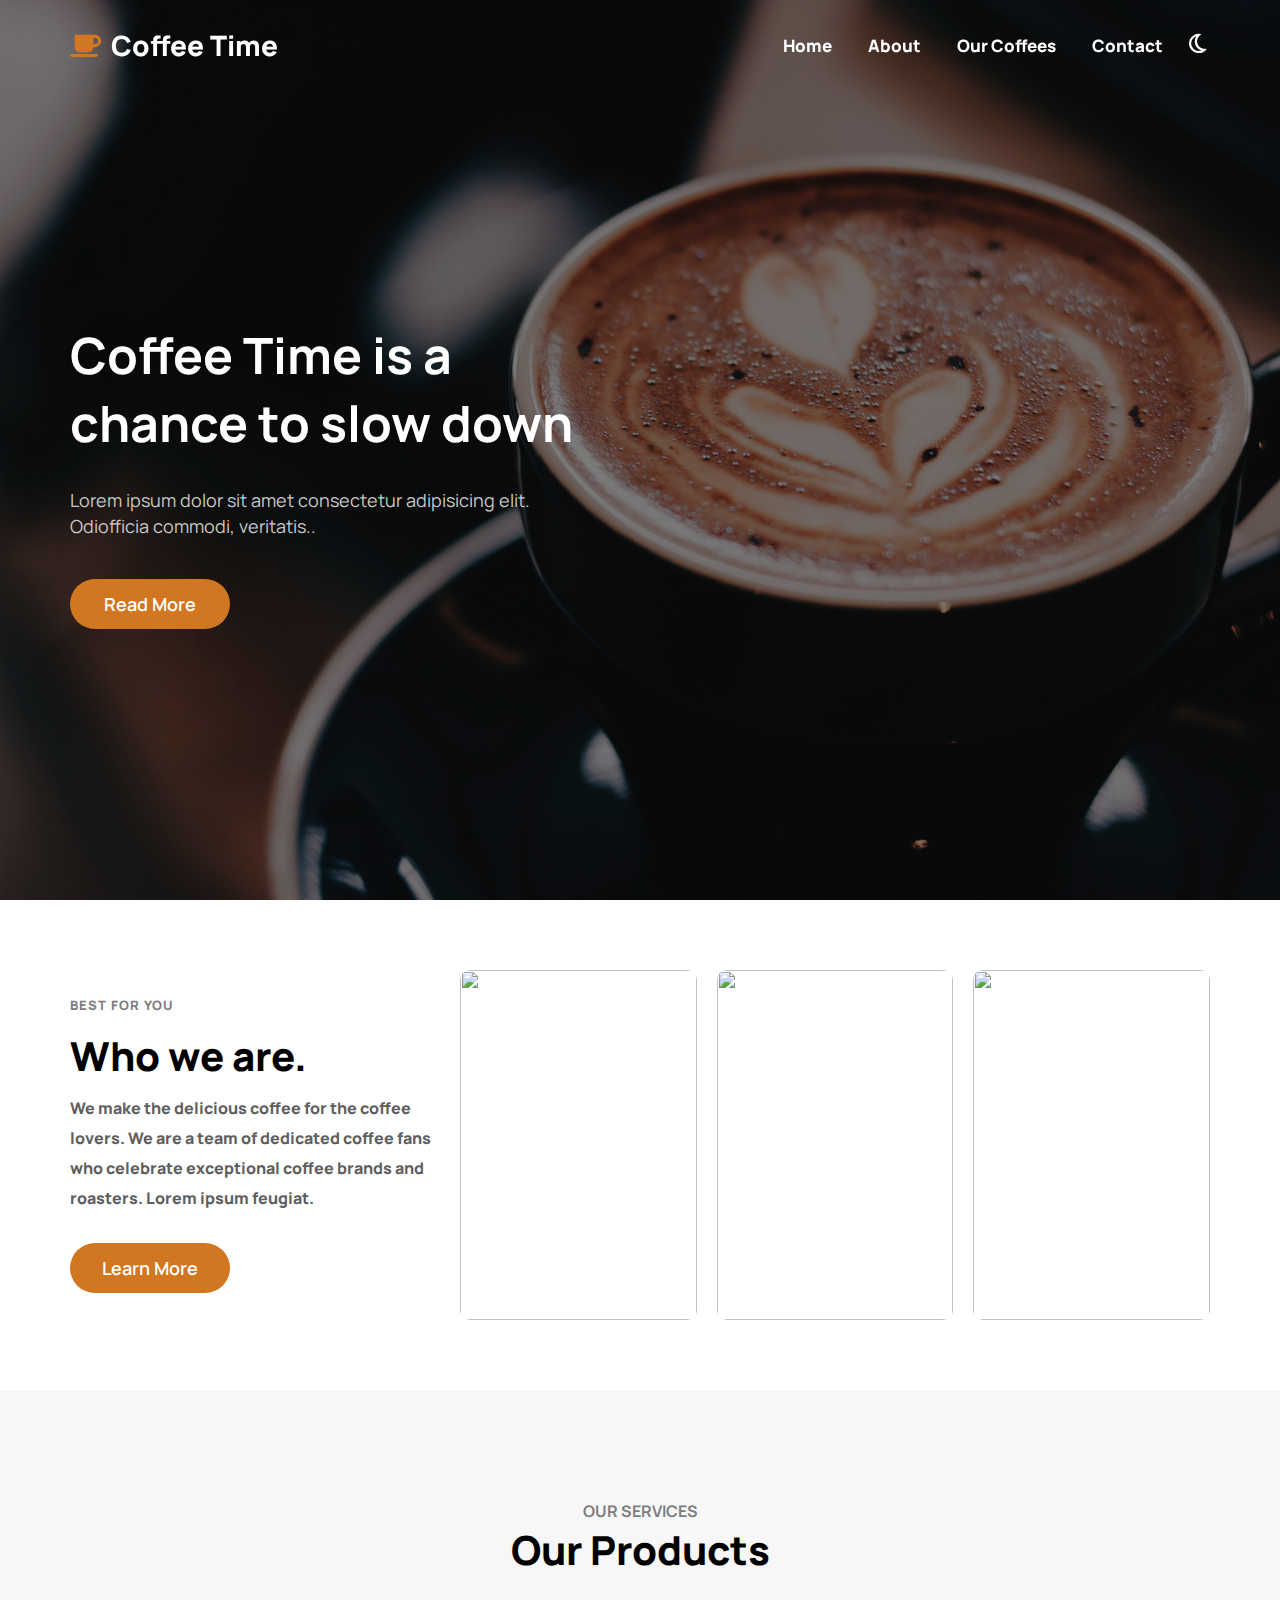
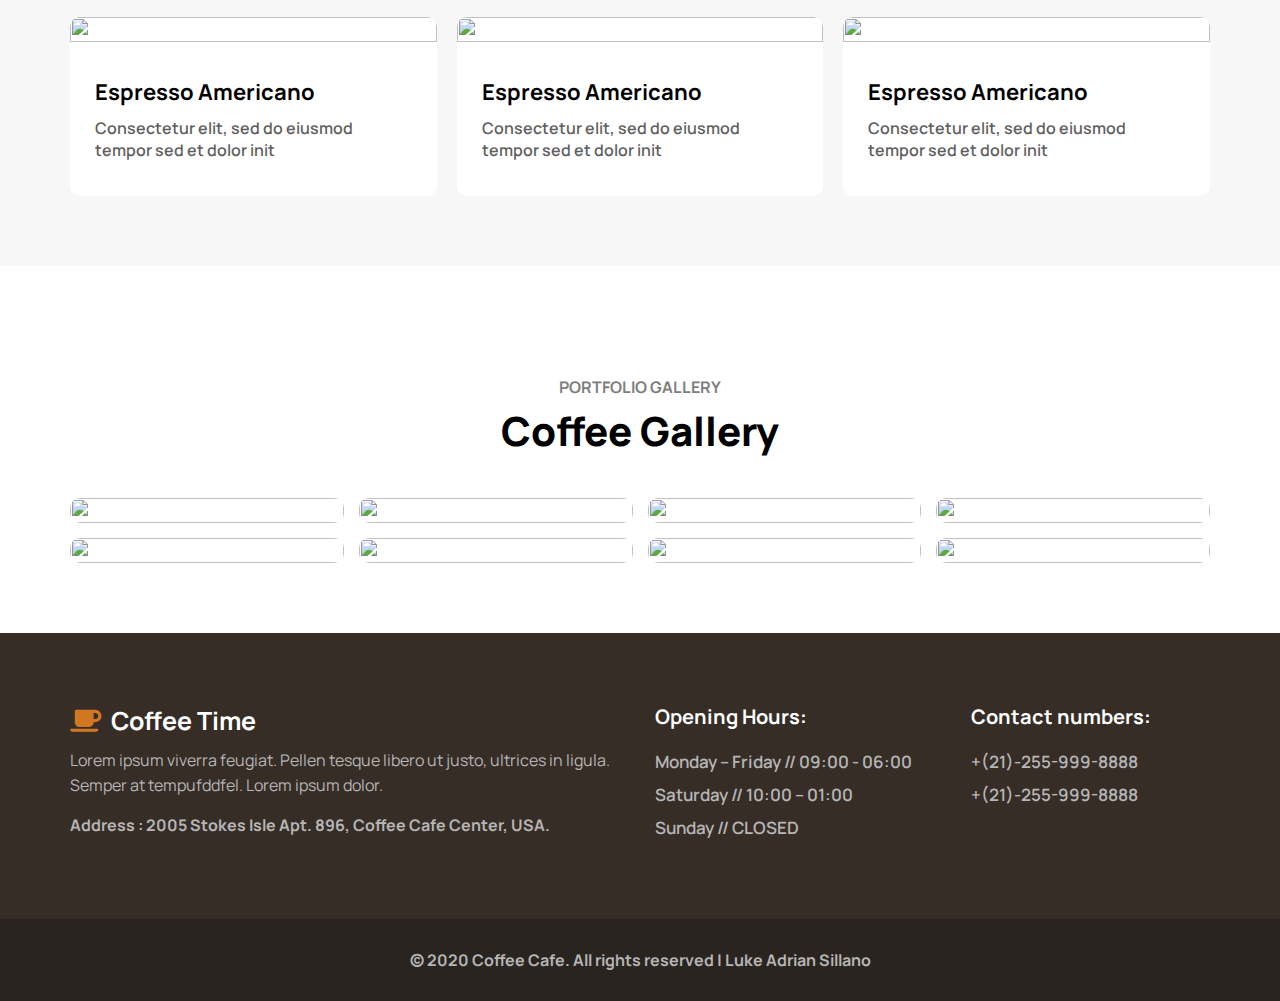
==== index.html @ d80d9db8 "first commit" ====
<!DOCTYPE html>
<html lang="en">
<head>
    <meta charset="UTF-8">
    <meta http-equiv="X-UA-Compatible" content="IE=edge">
    <meta name="viewport" content="width=device-width, initial-scale=1.0">
    <title>Coffee Time</title>
    <link rel="stylesheet" href="style.css">
    
 <!-- font-awesome -->
 <link rel="stylesheet" href="https://cdnjs.cloudflare.com/ajax/libs/font-awesome/6.0.0/css/all.min.css" integrity="sha512-9usAa10IRO0HhonpyAIVpjrylPvoDwiPUiKdWk5t3PyolY1cOd4DSE0Ga+ri4AuTroPR5aQvXU9xC6qOPnzFeg==" crossorigin="anonymous" referrerpolicy="no-referrer" />

 <!-- fonts -->
 <link rel="preconnect" href="https://fonts.googleapis.com">
<link rel="preconnect" href="https://fonts.gstatic.com" crossorigin>
<link href="https://fonts.googleapis.com/css2?family=Manrope:wght@200;300;400;500;600;700;800&display=swap" rel="stylesheet">


</head>
<body>
    <div class="main">
        <div navBg class="navigation_container">
            <nav>
                <div class="logo">
                    <i class="fa-solid fa-mug-saucer"></i>
                    <h4 navFonts>Coffee Time</h4>
                </div>
                <div class="mybar" id="trigger_bar">
                    <i navFonts class="fa-solid fa-bars"></i>
                </div>
                <ul listbg class="list">
                    <li><a navli href="">Home</a></li>
                    <li><a navli href="./about.html">About</a></li>
                    <li><a navli href="./ourcoffees.html">Our Coffees</a></li>
                    <li><a navli href="./contactus.html">Contact</a></li>
                </ul>
                <div id="darkMode_toggle" class="dark_mode">
                    <i id="sun" navFonts class="fa-solid fa-sun"></i>
                    <i id="moon" navFonts  class="fa-regular fa-moon"></i>
                </div>
            </nav>
        </div>
        <div class="landing">
            <div class="landing_opac">
                <div class="landing_content_wrapper">
                    <div class="main_content">
                        <h4>Coffee Time is a chance to slow down</h4>
                        <p >Lorem ipsum dolor sit amet consectetur adipisicing elit. Odiofficia commodi, veritatis..</p>
                        <button class="read_more">Read More</button>
                    </div>
                </div>
            </div>
        </div>
        <div dataBg class="who_container">
            <div class="who_content_wrapper">
                <div class="who_content">
                    <p>BEST FOR YOU</p>
                    <h4 navFonts>Who we are.</h4>
                    <p fontsDarkmode>We make the delicious coffee for the coffee lovers. We are a team of dedicated coffee fans who celebrate exceptional coffee brands and roasters. Lorem ipsum feugiat.</p>
                    <button class="myBtn">
                        Learn More
                    </button>
                </div>
                <div class="who_images">
                    <img data-img loading="lazy" src="./img/coffeeLoading.gif" data-src="./img/portrait_pexels-chevanon-photography-302900.jpg" alt="">
                    <img data-img loading="lazy" src="./img/coffeeLoading.gif" data-src="./img/portrait_pexels-chevanon-photography-312418.jpg" alt="">
                    <img data-img loading="lazy" src="./img/coffeeLoading.gif" data-src="./img/portrait_pexels-tyler-nix-2396220.jpg" alt="">
                </div>
            </div>
        </div>

        <div class="products">
            <div class="products_wrapper">
                <div class="product_header">
                    <p>OUR SERVICES</p>
                    <h1 navFonts>Our Products</h1>
                </div>
                <div class="card_wrapper">
                    <div class="product_card">
                        <img data-img loading="lazy" src="./img/coffeeLoading.gif" data-src="./img/pexels-burst-374147.jpg" alt="">
                        <div class="card_content">
                            <h4 navFonts>Espresso Americano</h4>
                            <p fontsDarkmode>Consectetur elit, sed do eiusmod tempor sed et dolor init</p>
                        </div>
                    </div>
                    <div class="product_card">
                        <img data-img loading="lazy" src="./img/coffeeLoading.gif" data-src="./img/pexels-chevanon-photography-302899.jpg" alt="">
                        <div class="card_content">
                            <h4 navFonts>Espresso Americano</h4>
                            <p fontsDarkmode>Consectetur elit, sed do eiusmod tempor sed et dolor init</p>
                        </div>
                    </div>
                    <div class="product_card">
                        <img data-img loading="lazy" src="./img/coffeeLoading.gif" data-src="./img/pexels-jason-villanueva-851555.jpg" alt="">
                        <div class="card_content">
                            <h4 navFonts>Espresso Americano</h4>
                            <p fontsDarkmode>Consectetur elit, sed do eiusmod tempor sed et dolor init</p>
                        </div>
                    </div>
                </div>
            </div>
        </div>
   
        <div class="photo_gallery_container">
            <div class="photo_wrapper">
                <div class="photo_header">
                    <p>PORTFOLIO GALLERY</p>
                    <h4 navFonts>Coffee Gallery</h4>
                </div>
                <div class="photo_img_wrapper">
                    <div class="img">
                        <img data-img loading="lazy" data-src="./img/gallery.jpg" src="./img/coffeeLoading.gif" alt="">
                        <div class="hover_effect">
                            <h4>Perfect Cup</h4>
                            <p>Cup of Coffee / Filtered</p>
                        </div>
                    </div>
                    <div class="img">
                        <img data-img class="coffeeimg" loading="lazy" data-src="./img/gallery1.jpg" src="./img/coffeeLoading.gif" alt="">
                        <div class="hover_effect">
                            <h4>Bake Beans</h4>
                            <p>Cup of Coffee / Filtered</p>
                        </div>
                    </div>
                    <div class="img">
                        <img data-img class="coffeeimg" loading="lazy" data-src="./img/gallery2.jpg" src="./img/coffeeLoading.gif" alt="">
                        <div class="hover_effect">
                            <h4>Mocha</h4>
                            <p>Filtered / Mornings</p>
                        </div>
                    </div>
                    <div class="img">
                        <img data-img class="coffeeimg" loading="lazy" data-src="./img/gallery3.jpg" src="./img/coffeeLoading.gif" alt="">
                        <div class="hover_effect">
                            <h4>Black Coffee</h4>
                            <p>Cup of Coffee / Filtered</p>
                        </div>
                    </div>
                    <div class="img">
                        <img data-img class="coffeeimg" loading="lazy" data-src="./img/gallery4.jpg" src="./img/coffeeLoading.gif" alt="">
                        <div class="hover_effect">
                            <h4>Macchiato</h4>
                            <p>Aroma / Filtered</p>
                        </div>
                    </div>
                    <div class="img">
                        <img data-img class="coffeeimg" loading="lazy" data-src="./img/gallery5.jpg" src="./img/coffeeLoading.gif" alt="">
                        <div class="hover_effect">
                            <h4>Coffee Cup</h4>
                            <p>Cup of Coffee / Filtered</p>
                        </div>
                    </div>
                    <div class="img">
                        <img data-img class="coffeeimg" loading="lazy" data-src="./img/pexels-tirachard-kumtanom-347144.jpg" src="./img/coffeeLoading.gif" alt="">
                        <div class="hover_effect">
                            <h4>Filtered Coffee</h4>
                            <p>Cup of Coffee / Filtered</p>
                        </div>
                    </div>
                    <div class="img">
                        <img data-img class="coffeeimg" loading="lazy" data-src="./img/pages2.jpg" src="./img/coffeeLoading.gif" alt="">
                        <div class="hover_effect">
                            <h4>Cappucinno</h4>
                            <p>Cup of Coffee / Filtered</p>
                        </div>
                    </div>
             
   
                </div>
            </div>
        </div>
        <div id="contact" class="opening_container">
            <div class="opening_wrapper">
                <div class="opening_hrs_loc_content">
                    <h4> <i class="fa-solid fa-mug-saucer"></i>Coffee Time</h4>
                    <p>Lorem ipsum viverra feugiat. Pellen tesque libero ut justo, ultrices in ligula. Semper at tempufddfel. Lorem ipsum dolor.</p>
                    <p>Address : 2005 Stokes Isle Apt. 896, Coffee Cafe Center, USA.</p>
                </div>
                <div class="opening_number_wrapper">
                    <div class="opening_content">
                        <h4>Opening Hours:</h4>
                        <p>Monday – Friday // 09:00 - 06:00</p>
                        <p>Saturday // 10:00 – 01:00</p>
                        <p>Sunday // CLOSED</p>
                    </div>
                    <div class="store_number">
                        <h4>Contact numbers:</h4>
                        <p> +(21)-255-999-8888</p>
                        <p> +(21)-255-999-8888</p>
                    </div>
                </div>
            </div>
        </div>
        <footer>
            <h4>© 2020 Coffee Cafe. All rights reserved | Luke Adrian Sillano</h4>
        </footer>
        <!-- <div class="contact">
            <div class="contact_wrapper">
                <div class="contact_header">
                    <p>Get in touch</p>
                    <h4>Get in touch with us</h4>
                </div>
                <div class="address_wrapper">
                    
                </div>
            </div>
        </div> -->
    </div>

    <script src="/app.js"></script>
</body>
</html>
---- style.css ----
/* font family */
/* font-family: 'Manrope', sans-serif; */
:root{
    --default: #1D9BF0;
    --darkmodebgdark: #2a2420;
    --darkmodebglight:#362d27;

    --lightmodebglight: #fff;
    --lightmodebgDark: #f7f7f7;
}
*{
    padding: 0;
    margin: 0;
    box-sizing: border-box;
    font-family: 'Manrope', sans-serif;
}
html{
    scroll-behavior: smooth;
}
.main{
}
.main .navigation_container{
    background: none;
    width: 100%;
    height: 90px;
    position: fixed;
    top: 0;
    left: 0;
    z-index: 9999;
    transition: 0.4s ease;
}
.main .navigation_container.sticky{
    background: #fff;
    height: 80px;
    color: #000;
}
.main .navigation_container.sticky nav .dark_mode i{
    color: #000;
}
.main .navigation_container nav .dark_mode .fa-sun{
    display: none;
}
.main .navigation_container.sticky nav .mybar{
    color: #000;
}
/* .main .navigation_container.sticky nav .logo .fa-mug-saucer{
    color: #000;
} */
.main .navigation_container.sticky nav .logo h4{
    color: #000;
}
.main .navigation_container.sticky nav .list li a{
    color: #000;
}
.main .navigation_container.sticky nav .list{
    background: var(--lightmodebglight);
}
.main .navigation_container nav{
    width: 100%;
    height: 100%;
    margin: 0 auto;
    max-width: 1200px;

    display: flex;
    align-items: center;
    padding: 0 15px;
}

.main .navigation_container nav .dark_mode i {
    font-size: 22px;
    color: #fff; 
    cursor: pointer;
}
.main .navigation_container nav .dark_mode i:hover{
    color: #d17721;
}
.main .navigation_container nav .mybar{
    margin-left: 15px;
    font-size: 22px;
    cursor: pointer;
    color: #fff;
}


.main .navigation_container nav .logo{
    flex: 1;

}

.main .navigation_container nav .logo{
    display: flex;
    align-items: center;
}
.main .navigation_container nav .logo .fa-mug-saucer{
    margin-right: 5px;
    font-size: 20px;
    color: #d17721;
}
.main .navigation_container nav .logo h4{
    font-family: 'Manrope', sans-serif;
    font-weight: 800;
    font-size: 20px;
    color: #fff;
}
.main .navigation_container nav .list{
    /* background: var(--lightmodebglight); */
    background: #fff;
    position: fixed;
    top: 70px;
    left: 0;
    right: 0;
    bottom: 0;
    /* height: 280px; */
    height: 0;
    visibility: hidden;
    opacity: 0;
    width: 100%;
    display: grid;
    align-items: center;
    grid-template-rows: repeat(4, 50px);
    /* justify-content: center; */
    grid-gap: 15px;
    padding: 20px 0;
    transition: 0.5s ease;
}
.main .navigation_container nav .list li{
    list-style: none;
    /* padding: 15px 0; */
    width: 100%;
    height: auto;
    /* background: pink; */
    text-align: center;
    display: flex;
    justify-content: center;
    align-items: center;
    margin-top: 0px;
    cursor: pointer;
    display: none;

}
.main .navigation_container nav .list.list_active{
    height: 280px;
    visibility: visible;
    opacity: 1;
}
.main .navigation_container nav .list.list_active li{
    display: block;
    cursor: pointer;
}
.main .navigation_container nav .list.list_active li a{
    color: #000;
}
.main .navigation_container nav .dark_mode{
    /* padding: 10px; */margin-left: 15px;
}

.main .navigation_container nav .list li a{
    text-decoration: none;
    font-family: 'Manrope', sans-serif; 
    font-size: 17px;
    color: #fff;
    font-weight: 800;
    transition: 0.4s ease;
}
.main .navigation_container nav .list li:hover a{
    color: #d17721 !important;
}

/* landing */
.main .landing{
    height: 100vh;
    width: 100%;
    background: url('./img/pexels-kevin-menajang-982612.jpg');
    background-position: center center;
    background-size: cover;
    background-repeat: no-repeat;
    position: relative;
}
.main .landing .landing_opac{
    height: 100%;
    width: 100%;
    position: absolute;
    top: 0;
    left: 0;
    background: rgba(0,0,0,0.5);
    display: flex;
    align-items: center;
    padding: 15px;
}

.main .landing .landing_opac .landing_content_wrapper{
    /* max-width: 554px; */
    margin: 0 auto;
    color: #fff;

}

.main .landing .landing_opac .landing_content_wrapper .main_content{
    /* padding: 15px; */
    max-width: 540px;
}
.main .landing .landing_opac .landing_content_wrapper h4{
    font-size: 30px;
}
.main .landing .landing_opac .landing_content_wrapper p{
    padding: 10px 0;
    font-size: 15px;
    color: rgb(201, 201, 201);
}
.main .landing .landing_opac .landing_content_wrapper .read_more{
    height: 50px;
    width: 160px;
    font-weight: 600;
    border-radius: 100px;
    border: none;
    background: #d17721;
    font-size: 18px;
    color: #fff;
    margin-top: 10px;
    cursor: pointer;
    transition: 0.4s ease;
}
.main .landing .landing_opac .landing_content_wrapper .read_more:hover{
    background: #be6b1d;
}


/* who */
.main .who_container{
    padding: 40px 15px;
    background: var(--lightmodebglight);
}
.main .who_container .who_content_wrapper{
    display: flex;
    flex-direction: column;
    max-width: 540px;
    margin: 0 auto;
}
.main .who_container .who_content_wrapper .who_content p:nth-child(1){
    font-size: 13px;
    font-weight: 600;
    text-transform: uppercase;
    line-height: 30px;
    letter-spacing: 1px;
    color: #7e7d7d;
    /* margin-bottom: 5px; */
}
.main .who_container .who_content_wrapper .who_content h4{
    font-size: 25px;
    font-weight: 800;
    margin: 8px 0;
}
.main .who_container .who_content_wrapper .who_content p:nth-child(3){
    font-size: 16px;
    color: #5f5f5f;
    margin-top: 10px;
    margin-bottom: 30px;
}
.main .who_container .who_content_wrapper .who_content button{
    height: 50px;
    width: 160px;
    font-weight: 600;
    border-radius: 100px;
    border: none;
    background: #d17721;
    font-size: 18px;
    color: #fff;
    cursor: pointer;
    transition: 0.4s ease;
    margin-bottom: 30px;
}
.main .who_container .who_content_wrapper .who_content button:hover{
    background: #be6b1d;
}

.main .who_container .who_content_wrapper .who_images{
    /* max-width: 588px;
    width: 100%; */
  margin-top: 15px;
  display: grid;
  grid-template-columns: 1fr 1fr;
  grid-template-rows: 1fr 1fr;
  grid-gap: 10px;
}
.main .who_container .who_content_wrapper .who_images img{
    height: 100%;
    width: 100%;
    border-radius: 10px;

} 

.main .products{
    padding: 40px 15px;
    background: var(--lightmodebgDark);
}
.main .products .products_wrapper .product_header{
    padding: 40px 0;
    text-align: center;
}
.main .products .products_wrapper .product_header p{
    color: #7e7d7d;
    font-weight: bolder;
}
.main .products .products_wrapper .product_header h1{
    font-size: 25px;
    font-weight: 800;
}
.main .products .products_wrapper .card_wrapper{
    display: grid;
    grid-gap: 25px;
}
.main .products .products_wrapper .product_card{
    display: grid;
    grid-template-rows: auto 1fr;
    background: var(--lightmodebglight);
    border-radius: 10px;
    max-width: 540px;
    margin: 0 auto;
}

.main .products .products_wrapper .product_card img{
    height: 100%;
    width: 100%;
    border-top-left-radius: 10px;
    border-top-right-radius: 10px;
}
.main .products .products_wrapper .product_card .card_content{
    padding:35px 25px ;
}
.main .products .products_wrapper .product_card .card_content h4{
    font-size: 19px;
    margin-bottom: 10px;
    
}
.main .products .products_wrapper .product_card:hover .card_content h4{
    color: #d17721 !important;
}
.main .products .products_wrapper .product_card .card_content p{
    color: #5f5f5f;
    font-weight: 600;
    
}

/* opening */
.opening_container{
    padding: 40px 15px;
    background: #362d27
}
.opening_container .opening_wrapper{
    max-width: 540px;
    display: grid;
    grid-gap: 20px;
    padding: 20px 0;
    margin: 0 auto;
}
.opening_container .opening_wrapper .opening_hrs_loc_content h4{
    font-size: 25px;
    margin-bottom: 10px;
    color: #fff;
}
.opening_container .opening_wrapper .opening_hrs_loc_content h4 i{
    margin-right: 10px;
    color: #d17721;
}
.opening_container .opening_wrapper .opening_hrs_loc_content p{
    line-height: 25px;
    color: rgb(182, 182, 182);
}
.opening_container .opening_wrapper .opening_hrs_loc_content p:nth-child(2){
    margin-bottom: 15px;

}
.opening_container .opening_wrapper .opening_hrs_loc_content p:nth-child(3){
    font-weight: 700;
}
.opening_container .opening_wrapper .opening_number_wrapper{
    display: grid;
    grid-gap: 20px;
}
.opening_container .opening_wrapper .opening_number_wrapper .store_number h4,
.opening_container .opening_wrapper .opening_number_wrapper .opening_content h4{
    font-size: 20px;
    margin-bottom: 20px;
    color: #fff;
}

.opening_container .opening_wrapper .opening_number_wrapper .store_number p,
.opening_container .opening_wrapper .opening_number_wrapper .opening_content p{
    font-size: 17px;
    font-weight: 600;
    margin-bottom: 10px;
    color: rgb(182, 182, 182);
}
.opening_container .opening_wrapper .location iframe{
    width: 100%;
    height: 100%;
}


/* gallery */
.main .photo_gallery_container{
    padding: 40px 15px;
    background: var(--lightmodebglight);
}
.main .photo_gallery_container .photo_wrapper{
    max-width: 540px;
    margin: 0 auto;
}
.main .photo_gallery_container .photo_wrapper .photo_header{
    padding: 40px 0;
    text-align: center;
}
.main .photo_gallery_container .photo_wrapper .photo_header p{
    color: #7e7d7d;
    font-weight: bolder;
    margin-bottom: 5px;
}
.main .photo_gallery_container .photo_wrapper .photo_header h4{
    font-size: 25px;
    font-weight: 800;
}
.main .photo_gallery_container .photo_wrapper .photo_img_wrapper{
    display: grid;
    grid-gap: 20px;
}
.main .photo_gallery_container .photo_wrapper .photo_img_wrapper .img{
    border-radius: 10px;
    cursor: pointer;
    position: relative;
}
.main .photo_gallery_container .photo_wrapper .photo_img_wrapper .img img{
    height: 100%;
    width: 100%;
    border-radius: 10px;
}
.main .photo_gallery_container .photo_wrapper .photo_img_wrapper .img .hover_effect{
    visibility: hidden;
    opacity: 0;
    position: absolute;
    top: 0;
    left: 0;
    height: 100%;
    width: 100%;
    transform: scale(0);
    transition: 0.5s ease;
    display: flex;
    flex-direction: column;
    justify-content: center;
    align-items: center;
    color: #fff;
    border-radius: 10px;
}
.main .photo_gallery_container .photo_wrapper .photo_img_wrapper .img .hover_effect h4{
    font-weight: 800;
    font-size: 25px;
    margin-bottom: 10px;
}
.main .photo_gallery_container .photo_wrapper .photo_img_wrapper .img .hover_effect p{
    color: rgb(182, 182, 182);
}
.main .photo_gallery_container .photo_wrapper .photo_img_wrapper .img:hover .hover_effect{
    visibility: visible;
    opacity: 1;
    transform: scale(1);
    background: rgba(0,0,0,0.5);
    
}


footer{
    padding: 30px;
    text-align: center;
    background: #2a2420;
    color: rgb(182, 182, 182);
}




@media (min-width: 415px){
    .main .photo_gallery_container .photo_wrapper .photo_img_wrapper{
        display: grid;
        grid-template-columns: 1fr 1fr;
        grid-gap: 15px;
    }
}

@media (min-width: 768px){

    .main .navigation_container nav{
        padding: 0 30px;
    }
    .main .navigation_container nav .list{
        position: unset;
        background: none !important;
        /* height: 280px; */
        height: 100%;
        visibility: visible;
        opacity: 1;
        /* padding: 20px 0; */
        width: 100%;
        display: grid;
        grid-auto-flow: column;
        align-items: center;
        grid-template-rows: 1fr;
        grid-column: auto;
        grid-template-columns: auto;
        grid-gap: 15px;
        transition: 0.5s ease;
        max-width: 400px;
    }
    .main .navigation_container nav .list li{
        display: block;
        list-style: none;
        /* padding: 15px 0; */
        width: unset;
        height: auto;
        /* background: pink; */
        text-align: center;
        display: flex;
        justify-content: center;
        align-items: center;
        margin-top: 0px;
        cursor: pointer;
    }
    .main .navigation_container nav .mybar{
        display: none;
    }
    .main .navigation_container nav .logo .fa-mug-saucer{
        margin-right: 10px;
        font-size: 25px;
        color: #d17721;
    }
    .main .navigation_container nav .logo h4{
        font-family: 'Manrope', sans-serif;
        font-weight: 800;
        font-size: 28px;
        color: #fff;
    }
    

    /* content */
    .main .landing .landing_opac .landing_content_wrapper{
        max-width: 750px;
        width: 100%;
        margin: 0 auto;
        color: #fff;
        padding: 30px;
    }
    .main .landing .landing_opac .landing_content_wrapper .main_content{
        margin-top: 50px;
        width: 100%;
        padding: 0;
    }
    .main .landing .landing_opac .landing_content_wrapper h4{
        font-size: 50px;
    }
    .main .landing .landing_opac .landing_content_wrapper p{
        padding: 20px 0;
        font-size: 18px;
        color: rgb(201, 201, 201);
        line-height:26px;
        margin-top: 10px;
    }
    .main .landing .landing_opac .landing_content_wrapper .read_more{
        margin-top: 20px;
    
    }

    .main .who_container .who_content_wrapper{
        display: flex;
        flex-direction: column;
        max-width: 750px;
        margin: 0 auto;
        padding: 30px;
    }

    .main .who_container .who_content_wrapper .who_images{
        /* max-width: 800px; */
        width: 100%;
        margin-top: 15px;
        display: grid;
        justify-content: center;
        align-items: center;
        grid-template-columns: 1fr 1fr 1fr;
        grid-template-rows: 1fr;
        grid-gap: 20px;
    }
    .main .who_container .who_content_wrapper .who_images img{
        height: 100%;
        width: 100%;
    }

    /* products */
    .main .products .products_wrapper .card_wrapper{
        display: grid;
        grid-gap: 25px;
        display: grid;
        grid-template-columns: 1fr 1fr;
        grid-template-rows: 1fr 1fr;
    }
    .main .products .products_wrapper{
 
        max-width: 750px;
        padding: 30px;
        margin: 0 auto;
    }
    .main .products .products_wrapper .product_header h1{
        font-size: 32px;
    }

    /* gallery */
    .main .photo_gallery_container .photo_wrapper .photo_img_wrapper{
        display: grid;
        grid-template-columns: 1fr 1fr 1fr;
        grid-gap: 15px;
    }
    .main .photo_gallery_container .photo_wrapper{
        max-width: 750px;
        padding: 30px;
        margin: 0 auto;
    }
    .main .photo_gallery_container .photo_wrapper .photo_header h4{
        font-size: 25px;
    }
    /* opening */
    .opening_container .opening_wrapper{
        max-width: 750px;
        display: grid;
        grid-gap: 30px;
        padding: 30px;
        margin: 0 auto;
    }
    .opening_container .opening_wrapper .opening_number_wrapper{
        grid-auto-flow: column;
        grid-gap: 0;
    }



}

@media (min-width: 993px){
    /* content */
    .main .landing .landing_opac .landing_content_wrapper{
        max-width: 900px;
        width: 100%;
        margin: 0 auto;
        color: #fff;
        padding: 30px;
    }

    .main .who_container .who_content_wrapper{
        display: grid;
        grid-auto-flow: column;
        grid-template-columns:1fr auto ;
        grid-template-rows: 1fr;
        max-width: 900px;
        margin: 0 auto;
        padding: 30px; 
        grid-gap: 10px; 
    }
    .main .who_container .who_content_wrapper .who_images{
        height: 300px;
        max-width: 600px;
        width: 100%;
        margin-top: 0px;
        display: grid;
        grid-template-columns: 1fr 1fr 1fr;
        grid-template-rows: 1fr 1fr;
        grid-gap: 20px;
    }
    .main .who_container .who_content_wrapper .who_images img{
        transition: 0.3s ease;
    }
    .main .who_container .who_content_wrapper .who_images img:hover{
        transform: translate(0, -20px);
    }

    /* products */
    .main .products .products_wrapper .card_wrapper{
        display: grid;
        grid-template-columns: 1fr 1fr 1fr;
        grid-template-rows: 1fr;
    }
    .main .products .products_wrapper{

        max-width: 900px;
        padding: 30px;
        margin: 0 auto;
    }
    .main .products .products_wrapper .product_card .card_content h4{
        font-size: 22px;
    }
    
    .main .products .products_wrapper .product_header h1{
        font-size: 25px;
    }

    /* galerry */
    .main .photo_gallery_container .photo_wrapper{
        max-width: 900px;
        padding: 30px;
        margin: 0 auto;
    }
    .main .photo_gallery_container .photo_wrapper .photo_img_wrapper{
        display: grid;
        grid-template-columns: 1fr 1fr 1fr 1fr;
        grid-gap: 15px;
    }
        /* opening */
        .opening_container .opening_wrapper{
            max-width: 900px;
            display: grid;
            grid-gap: 30px;
            padding: 30px;
            margin: 0 auto;
        }
        .opening_container .opening_wrapper .opening_number_wrapper{
            grid-auto-flow: column;
            grid-gap: 0;
        }
}
@media (min-width: 1200px){
    .main .landing .landing_opac .landing_content_wrapper{
        max-width: 1200px;
        width: 100%;
        margin: 0 auto;
        color: #fff;
        padding: 30px;
    }
    .main .who_container{

    }
    .main .who_container .who_content_wrapper{
        min-height: 410px;
        height: 100%;
        display: grid;
        grid-auto-flow: column;
        grid-template-columns:1fr 750px ;
        grid-template-rows: 1fr;
        max-width: 1200px;
        margin: 0 auto;
        /* padding: 50px;  */
        grid-gap: 10px; 
    }
    .main .who_container .who_content_wrapper .who_content{
        height: 100%;

        padding: 20px 0;
    }
    .main .who_container .who_content_wrapper .who_images{
       height: 100%;
        width: 100%;
        margin-top: 0px;
        display: grid;
        grid-template-columns: 1fr 1fr 1fr;
        grid-template-rows: 1fr;
        grid-gap: 20px;
        max-width: 1000px;
    }
    .main .who_container .who_content_wrapper .who_content p:nth-child(1),
    .main .who_container .who_content_wrapper .who_content h4,
    .main .who_container .who_content_wrapper .who_content p:nth-child(3),
    .main .who_container .who_content_wrapper .who_content .myBtn{
      
    }
    .main .who_container .who_content_wrapper .who_content p:nth-child(1){
        /* font-size: 20px; */
        font-weight: 800;
    }
    .main .who_container .who_content_wrapper .who_content h4{
        font-size: 40px;
    }
    .main .who_container .who_content_wrapper .who_content p:nth-child(3){
        line-height: 30px;
        font-weight: 800;
    }   
     .main .who_container .who_content_wrapper .who_content .myBtn{
        margin: 0;
    }
    /* products */
    .main .products .products_wrapper{
 
        width: 100%;
        max-width: 1200px;
        padding: 30px;
        margin: 0 auto;
    }
    .main .products .products_wrapper .card_wrapper{
        display: grid;
        grid-template-columns: 1fr 1fr 1fr;
        grid-template-rows: 1fr;
        grid-gap: 20px;
    }
    
    .main .products .products_wrapper .product_header h1{
        font-size: 40px;
    }
    /* galleryy */
      /* galerry */
      .main .photo_gallery_container .photo_wrapper{
        max-width: 1200px;
        padding: 30px;
        margin: 0 auto;
    }

    .main .photo_gallery_container .photo_wrapper .photo_header h4{
        font-size: 40px;
    }
    .opening_container .opening_wrapper{
        max-width: 1200px;
        display: grid;
        grid-template-columns: 1fr 1fr;
        grid-gap: 30px;
        padding: 30px;
        margin: 0 auto;
    }
    .opening_container .opening_wrapper .location{
        width: 100%;
        height: 100%;
        grid-column: 1/4;
    }
    .opening_container .opening_wrapper .location iframe{
        height: 300px;
    }
}
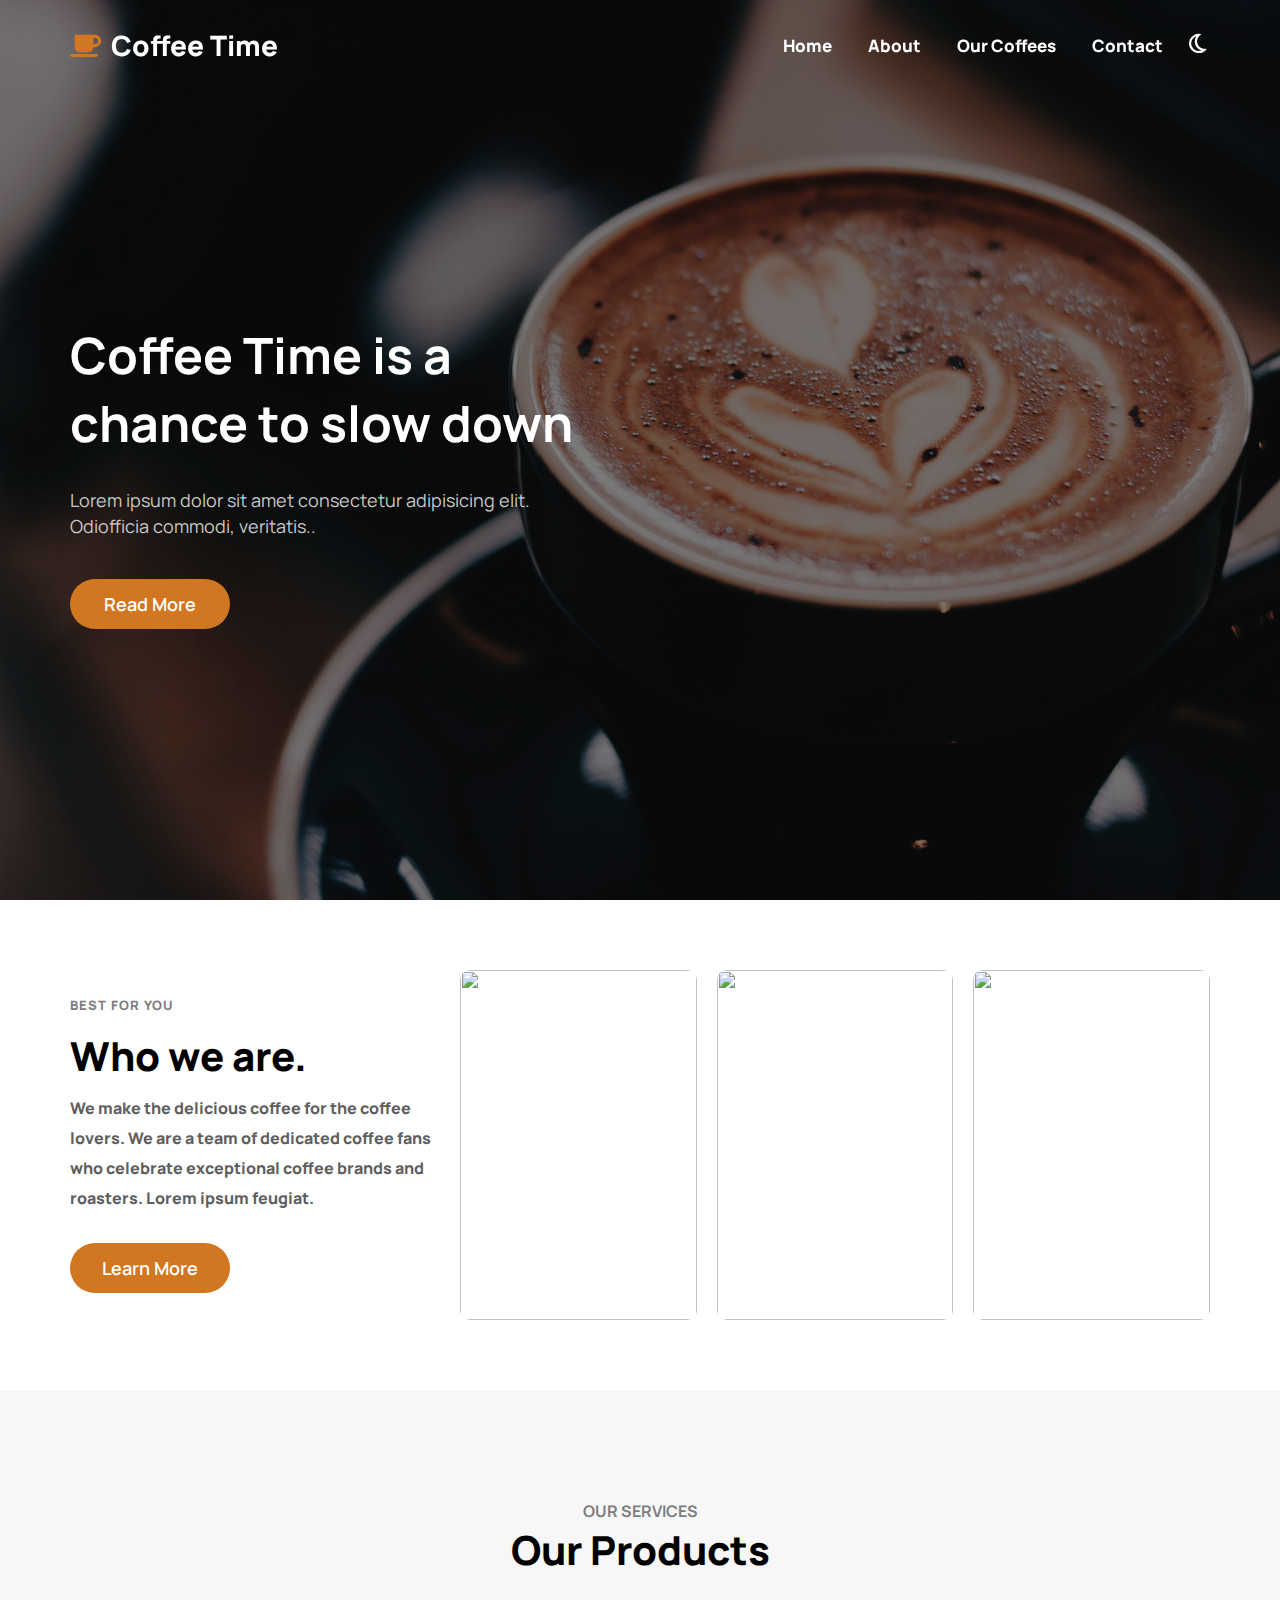
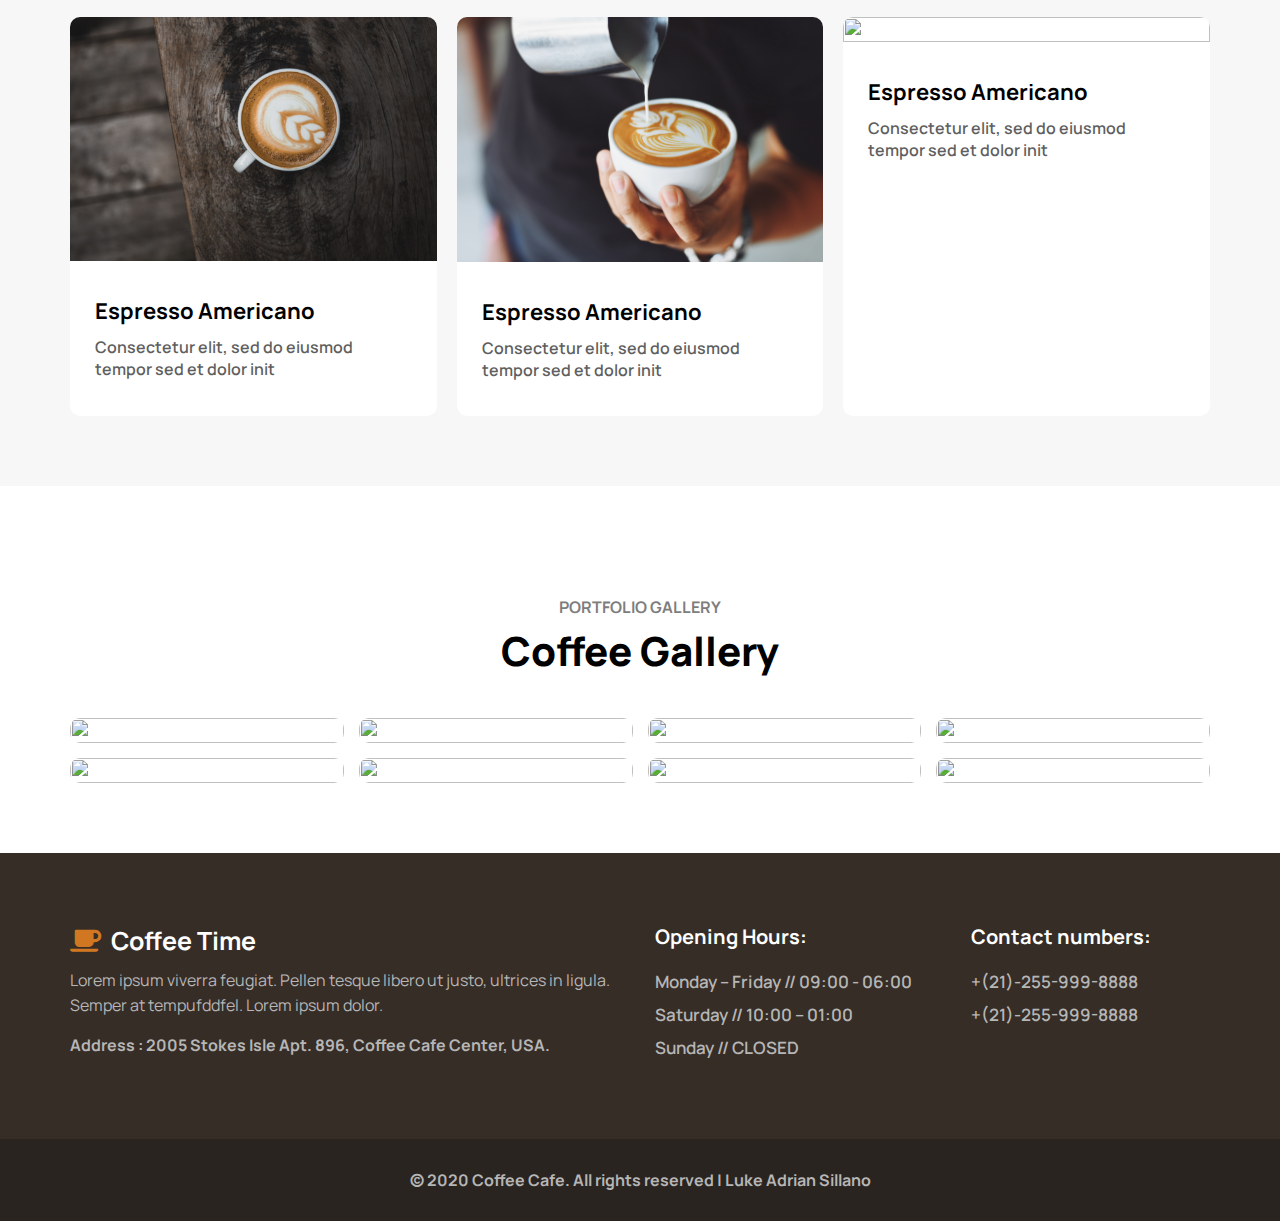
==== commit c8417e7c: "fix loading" ====
--- a/index.html
+++ b/index.html
@@ -77,21 +77,21 @@
                 </div>
                 <div class="card_wrapper">
                     <div class="product_card">
-                        <img data-img loading="lazy" src="./img/coffeeLoading.gif" data-src="./img/pexels-burst-374147.jpg" alt="">
+                        <img loading="lazy" src="./img/pexels-burst-374147.jpg" alt="">
                         <div class="card_content">
                             <h4 navFonts>Espresso Americano</h4>
                             <p fontsDarkmode>Consectetur elit, sed do eiusmod tempor sed et dolor init</p>
                         </div>
                     </div>
                     <div class="product_card">
-                        <img data-img loading="lazy" src="./img/coffeeLoading.gif" data-src="./img/pexels-chevanon-photography-302899.jpg" alt="">
+                        <img loading="lazy" src="./img/pexels-chevanon-photography-302899.jpg" alt="">
                         <div class="card_content">
                             <h4 navFonts>Espresso Americano</h4>
                             <p fontsDarkmode>Consectetur elit, sed do eiusmod tempor sed et dolor init</p>
                         </div>
                     </div>
                     <div class="product_card">
-                        <img data-img loading="lazy" src="./img/coffeeLoading.gif" data-src="./img/pexels-jason-villanueva-851555.jpg" alt="">
+                        <img loading="lazy" src="./img/pexels-jason-villanueva-851555.jpg" alt="">
                         <div class="card_content">
                             <h4 navFonts>Espresso Americano</h4>
                             <p fontsDarkmode>Consectetur elit, sed do eiusmod tempor sed et dolor init</p>
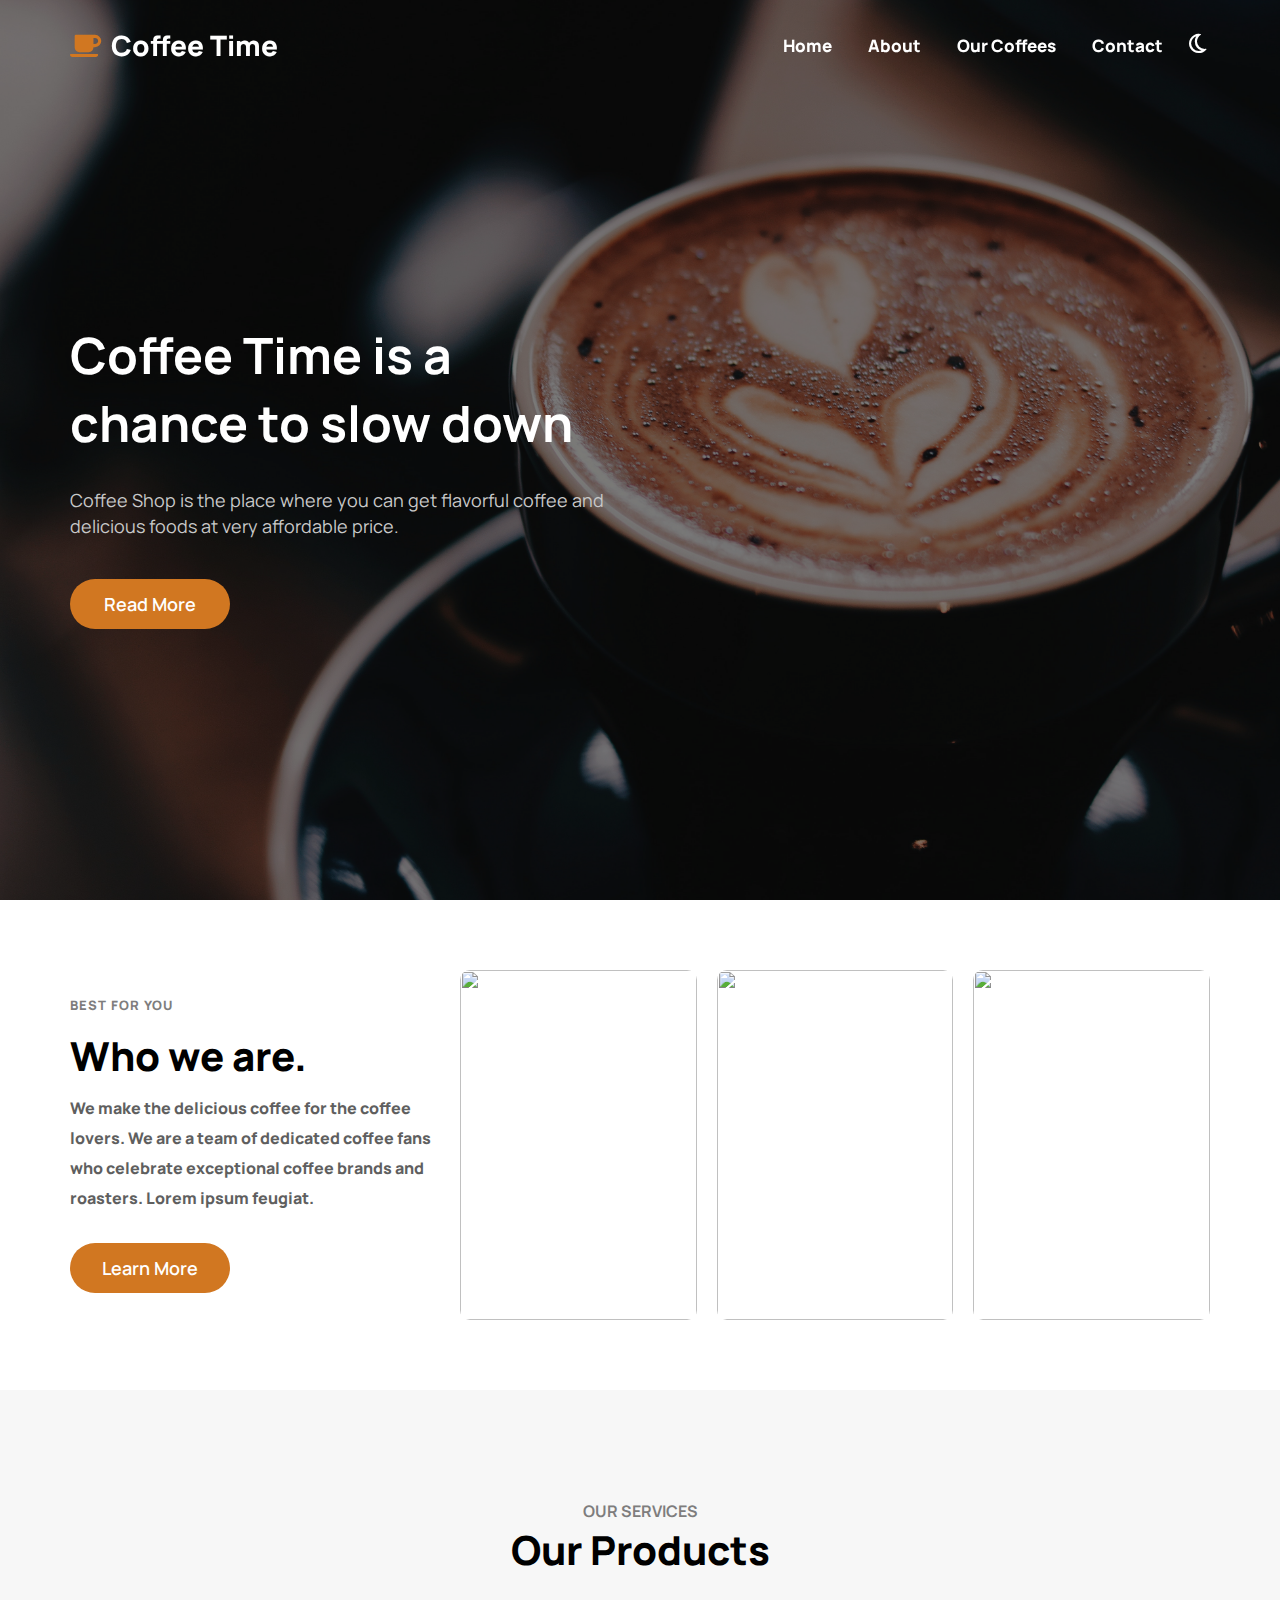
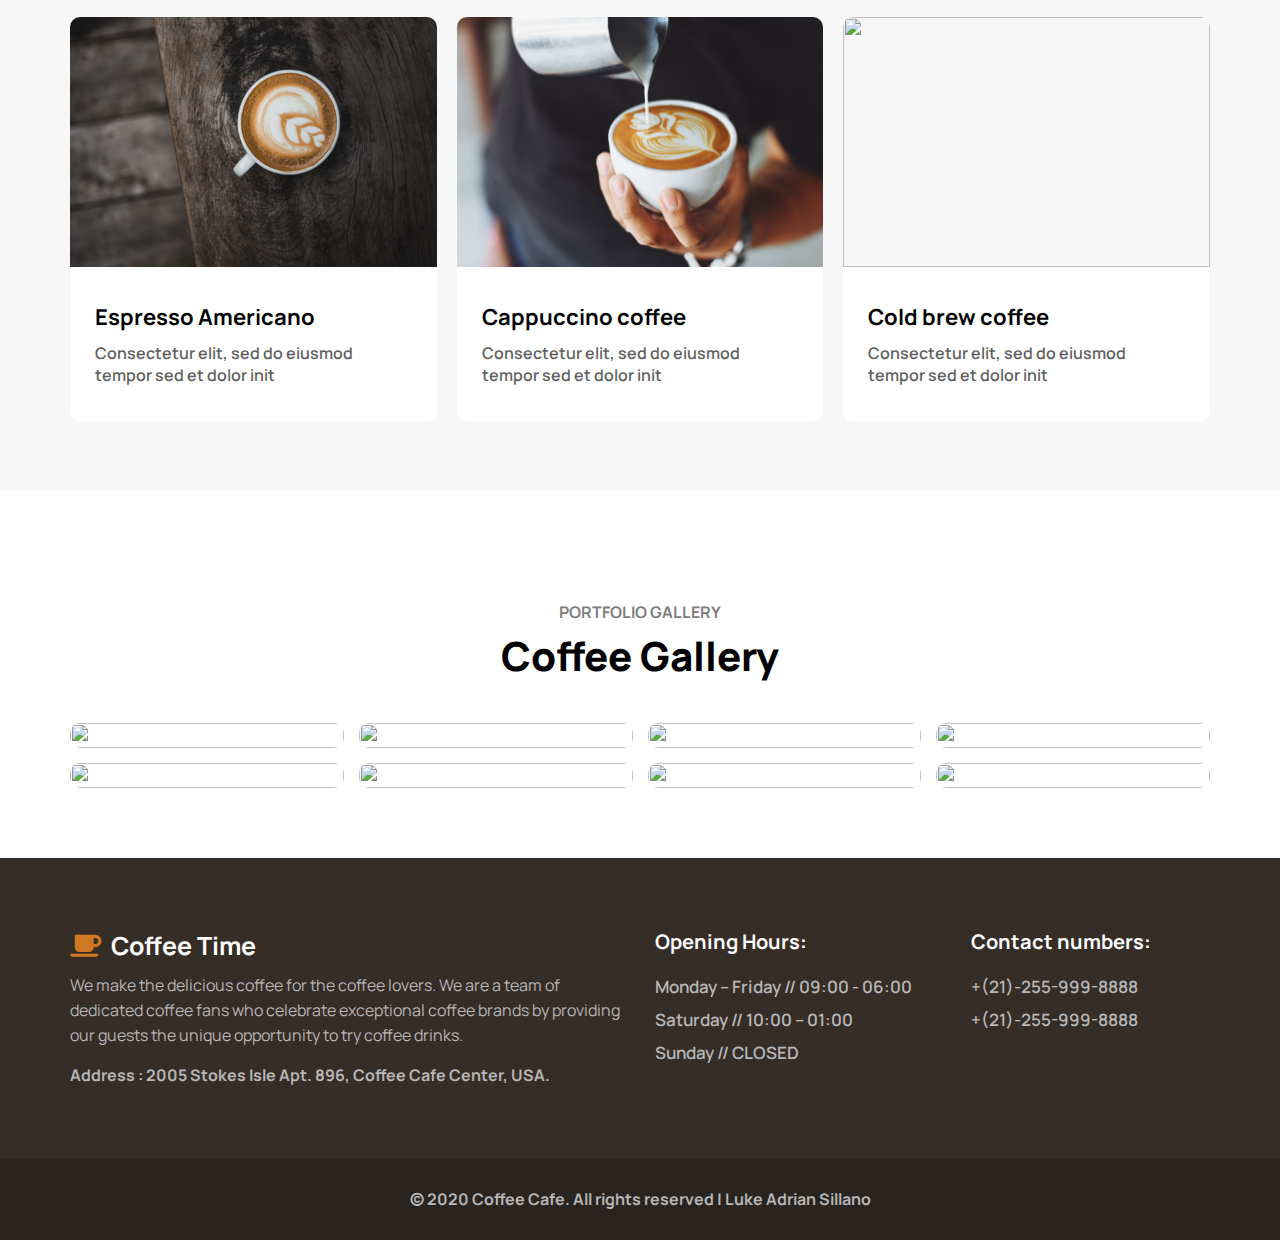
==== commit 4d0bb2e1: "finish" ====
--- a/index.html
+++ b/index.html
@@ -45,7 +45,7 @@
                 <div class="landing_content_wrapper">
                     <div class="main_content">
                         <h4>Coffee Time is a chance to slow down</h4>
-                        <p >Lorem ipsum dolor sit amet consectetur adipisicing elit. Odiofficia commodi, veritatis..</p>
+                        <p >Coffee Shop is the place where you can get flavorful coffee and delicious foods at very affordable price.</p>
                         <button class="read_more">Read More</button>
                     </div>
                 </div>
@@ -86,14 +86,14 @@
                     <div class="product_card">
                         <img loading="lazy" src="./img/pexels-chevanon-photography-302899.jpg" alt="">
                         <div class="card_content">
-                            <h4 navFonts>Espresso Americano</h4>
+                            <h4 navFonts>Cappuccino coffee</h4>
                             <p fontsDarkmode>Consectetur elit, sed do eiusmod tempor sed et dolor init</p>
                         </div>
                     </div>
                     <div class="product_card">
                         <img loading="lazy" src="./img/pexels-jason-villanueva-851555.jpg" alt="">
                         <div class="card_content">
-                            <h4 navFonts>Espresso Americano</h4>
+                            <h4 navFonts>Cold brew coffee</h4>
                             <p fontsDarkmode>Consectetur elit, sed do eiusmod tempor sed et dolor init</p>
                         </div>
                     </div>
@@ -173,7 +173,7 @@
             <div class="opening_wrapper">
                 <div class="opening_hrs_loc_content">
                     <h4> <i class="fa-solid fa-mug-saucer"></i>Coffee Time</h4>
-                    <p>Lorem ipsum viverra feugiat. Pellen tesque libero ut justo, ultrices in ligula. Semper at tempufddfel. Lorem ipsum dolor.</p>
+                    <p>We make the delicious coffee for the coffee lovers. We are a team of dedicated coffee fans who celebrate exceptional coffee brands by providing our guests the unique opportunity to try coffee drinks.</p>
                     <p>Address : 2005 Stokes Isle Apt. 896, Coffee Cafe Center, USA.</p>
                 </div>
                 <div class="opening_number_wrapper">
@@ -207,6 +207,6 @@
         </div> -->
     </div>
 
-    <script src="/app.js"></script>
+    <script src="./app.js"></script>
 </body>
 </html>--- a/style.css
+++ b/style.css
@@ -311,8 +311,7 @@
 }
 .main .products .products_wrapper .product_card{
     display: grid;
-    grid-template-rows: auto 1fr;
-    background: var(--lightmodebglight);
+    grid-template-rows: 250px 1fr;
     border-radius: 10px;
     max-width: 540px;
     margin: 0 auto;
@@ -321,11 +320,16 @@
 .main .products .products_wrapper .product_card img{
     height: 100%;
     width: 100%;
+    grid-row: 1/2;
     border-top-left-radius: 10px;
     border-top-right-radius: 10px;
 }
 .main .products .products_wrapper .product_card .card_content{
     padding:35px 25px ;
+    border-bottom-left-radius: 10px;
+    border-bottom-right-radius: 10px;
+    background: var(--lightmodebglight);
+    grid-row: 2/3;
 }
 .main .products .products_wrapper .product_card .card_content h4{
     font-size: 19px;
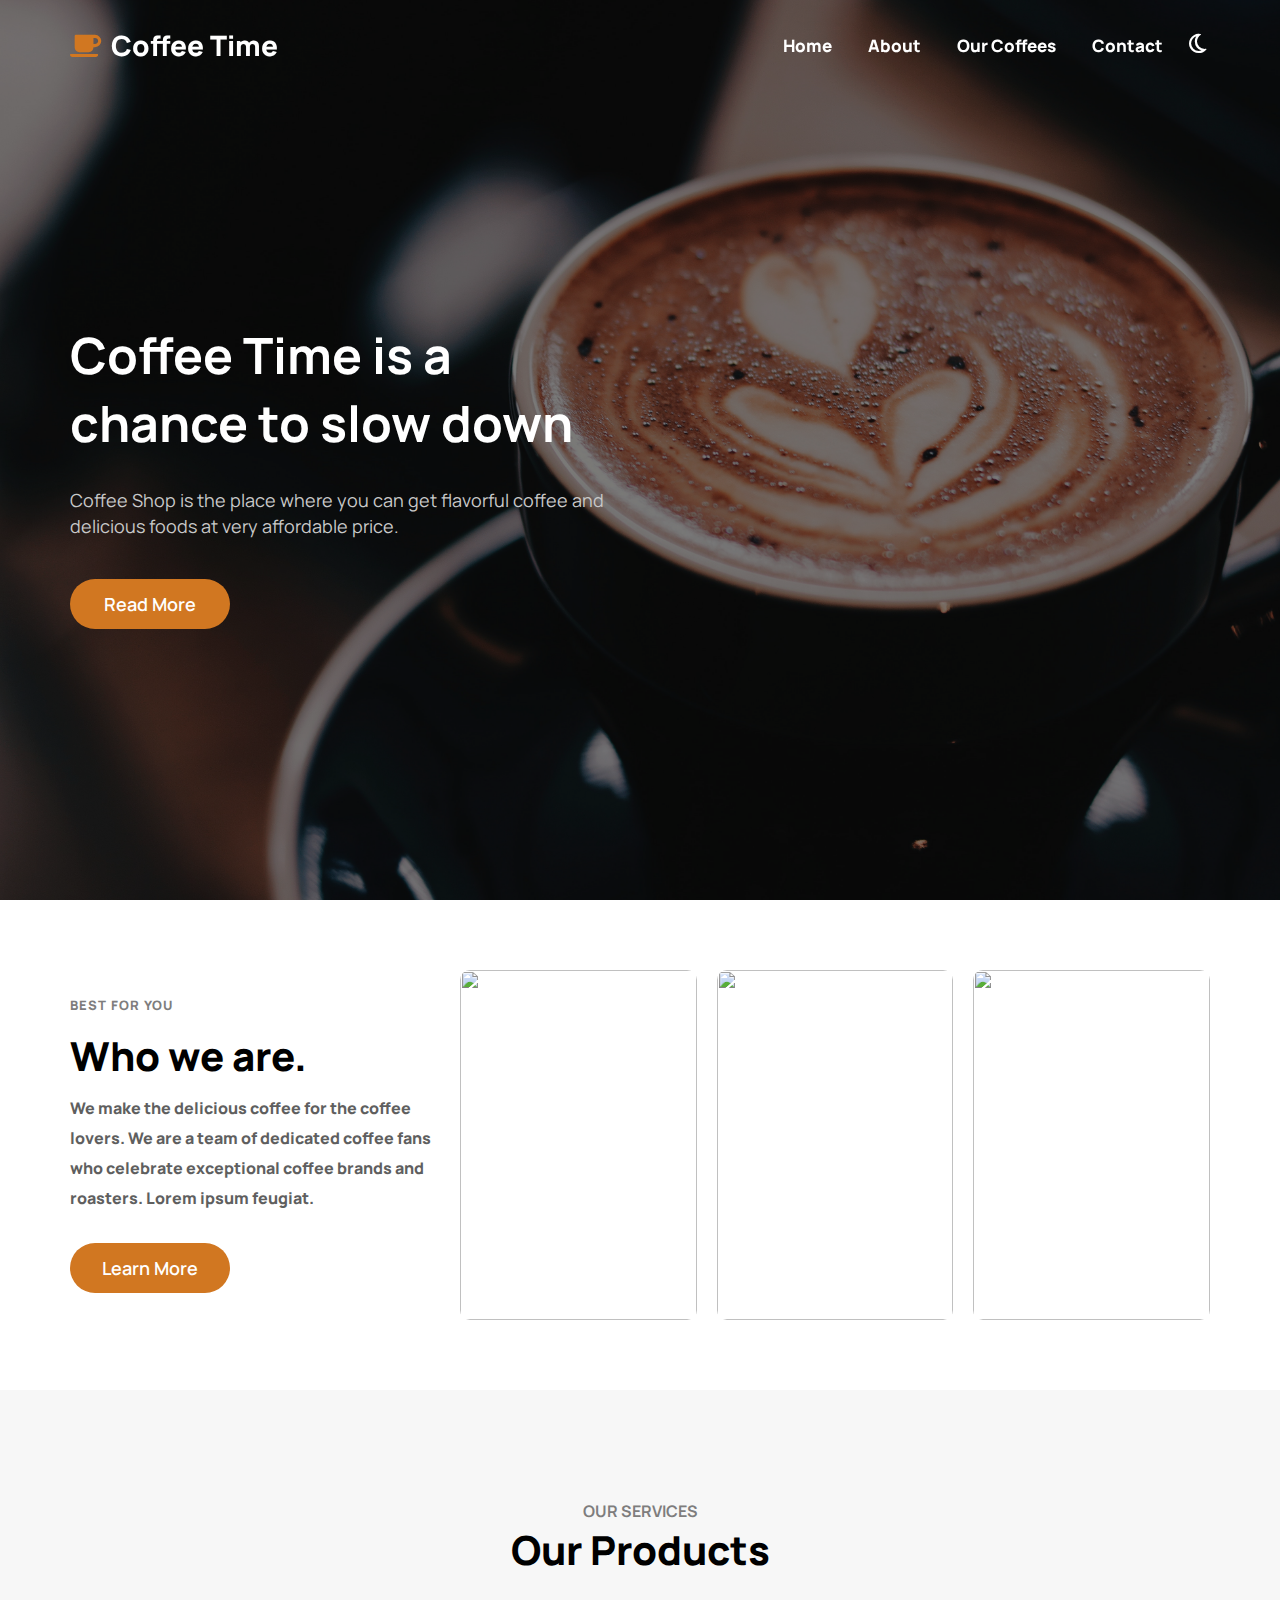
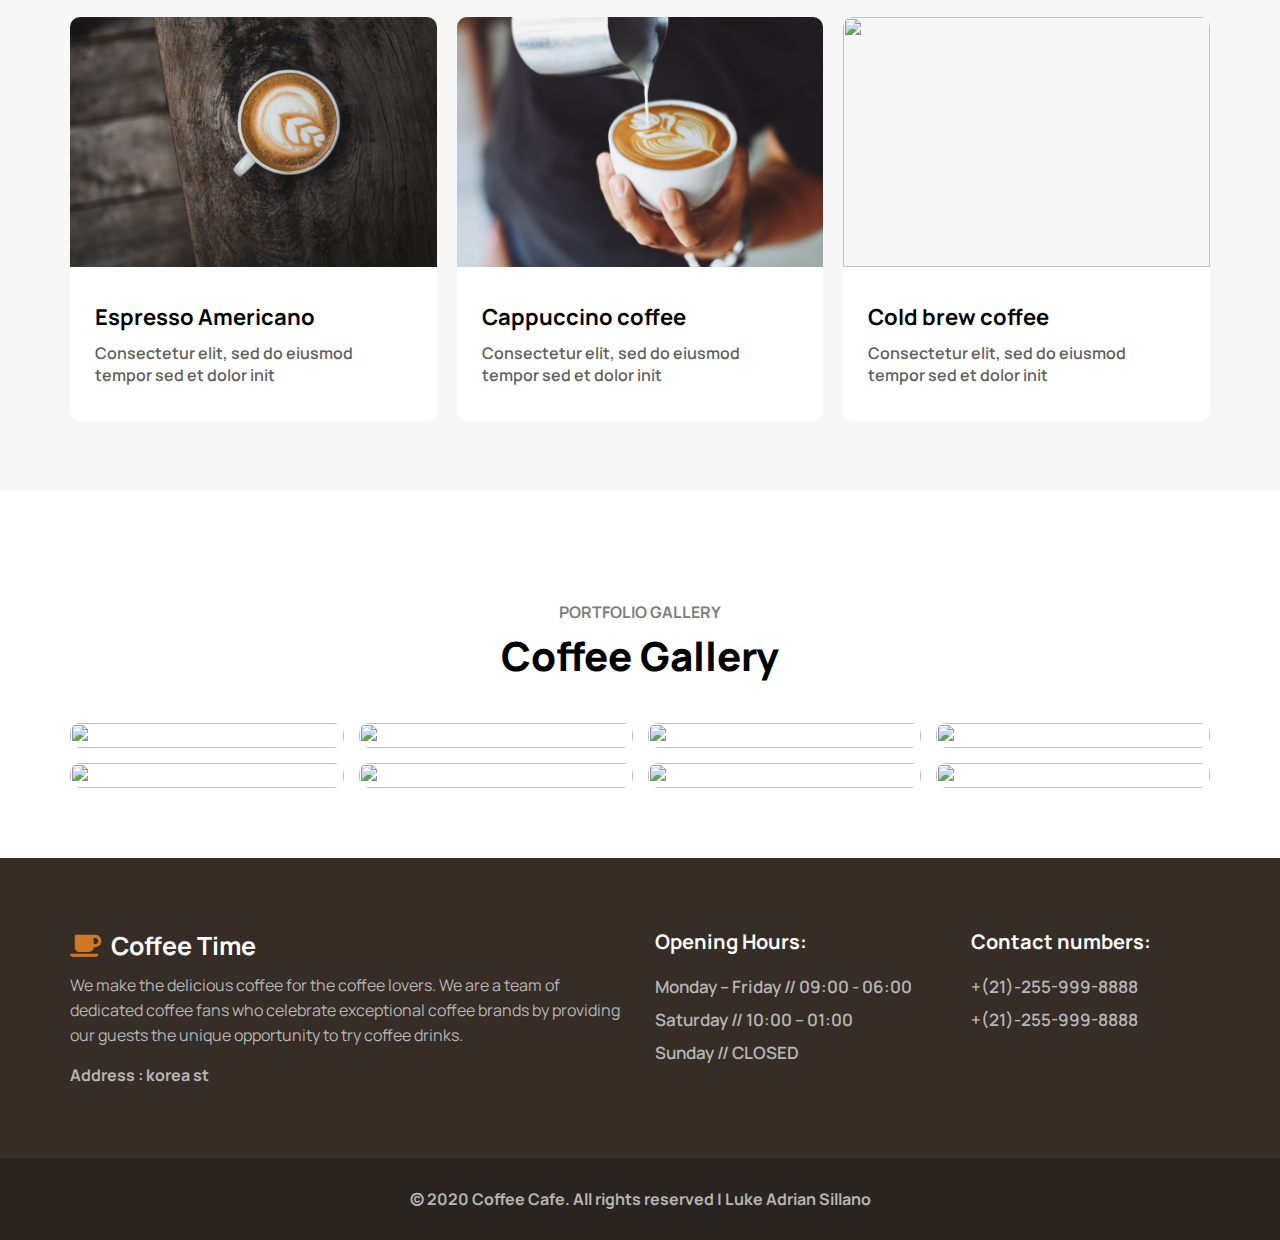
==== commit 4247fea0: "clean address and contact" ====
--- a/index.html
+++ b/index.html
@@ -174,7 +174,7 @@
                 <div class="opening_hrs_loc_content">
                     <h4> <i class="fa-solid fa-mug-saucer"></i>Coffee Time</h4>
                     <p>We make the delicious coffee for the coffee lovers. We are a team of dedicated coffee fans who celebrate exceptional coffee brands by providing our guests the unique opportunity to try coffee drinks.</p>
-                    <p>Address : 2005 Stokes Isle Apt. 896, Coffee Cafe Center, USA.</p>
+                    <p>Address : korea st</p>
                 </div>
                 <div class="opening_number_wrapper">
                     <div class="opening_content">
